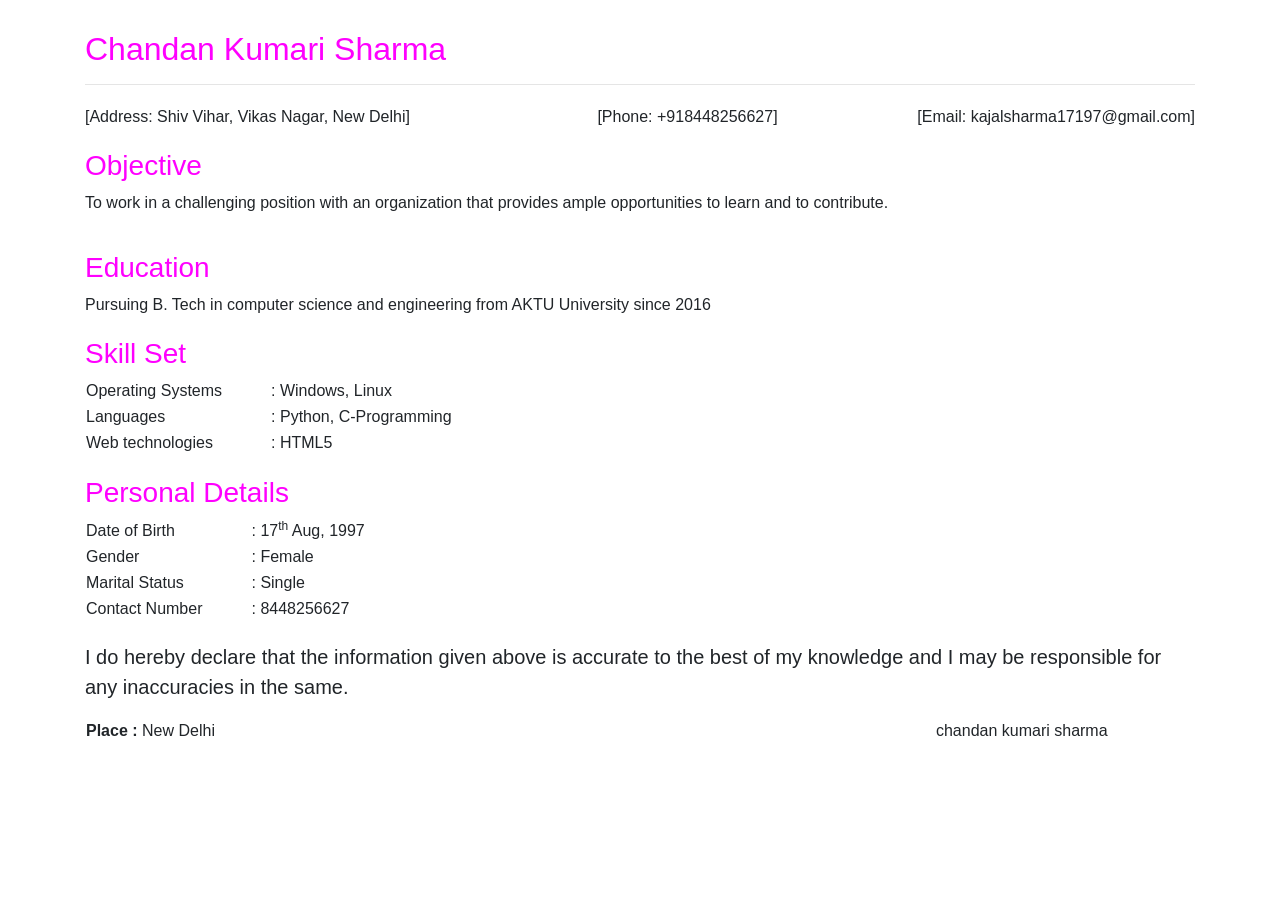
==== index.html @ b854574d "Resume" ====
<!DOCTYPE html>
<html lang="en">
<head>
    <meta charset="UTF-8">
    <meta name="viewport" content="width=device-width, initial-scale=1.0">
    <meta http-equiv="X-UA-Compatible" content="ie=edge">
    <title>Resume</title>
    <link rel="stylesheet" href="https://stackpath.bootstrapcdn.com/bootstrap/4.3.1/css/bootstrap.min.css" integrity="sha384-ggOyR0iXCbMQv3Xipma34MD+dH/1fQ784/j6cY/iJTQUOhcWr7x9JvoRxT2MZw1T" crossorigin="anonymous">
    <link rel="stylesheet" href="resume.css" />
</head>
<body>
    <div class="container">
        <h2 class="resume-title display-5">Chandan Kumari Sharma</h2>
        <hr style="color: magenta">
        <div class="section about-section row">
            <span class="col-md-5 about-sub-section about-address">[Address: Shiv Vihar, Vikas Nagar, New Delhi]</span>
            <span class="col-md-3 about-sub-section about-phone">[Phone: +918448256627]</span>
            <span class="col-md-4 about-sub-section about-email">[Email: kajalsharma17197@gmail.com]</span>
        </div>
        <div class="section objective">
            <div class="row">
                <div class="col-md-12">
                    <h3>Objective</h3>
                </div>
            </div>
            <div class="row">
                <div class="col-md-12">
                    <p>To work in a challenging position with an organization that provides ample opportunities to learn and to contribute.</p>
                </div>
            </div>
        </div>
        <div class="section">
            <h3>Education</h3>
            <p>Pursuing B. Tech in computer science and engineering from AKTU University since 2016</p>
        </div>
        <div class="section">
            <h3>Skill Set</h3>
            <table class="skills">
                <tr>
                    <td class="skill-type">Operating Systems </td>
                    <td>: Windows, Linux</td>
                </tr>
                <tr>
                    <td class="skill-type">Languages </td>
                    <td>: Python, C-Programming</td>
                </tr>
                <tr>
                    <td class="skill-type">Web technologies </td>
                    <td>: HTML5</td>
                </tr>
            </table>
        </div>
        <div class="section">
            <h3>Personal Details</h3>
            <table class="skills">
                <tr>
                    <td class="skill-type">Date of Birth</td>
                    <td>: 17<sup>th</sup> Aug, 1997</td>
                </tr>
                <tr>
                    <td class="skill-type">Gender</td>
                    <td>: Female</td>
                </tr>
                <tr>
                    <td class="skill-type">Marital Status</td>
                    <td>: Single</td>
                </tr>
                <tr>
                    <td class="skill-type">Contact Number</td>
                    <td>: 8448256627</td>
                </tr>
            </table>
        </div>
        <div class="section">
            <blockquote class="blockquote">
                <p class="mb-0">I do hereby declare that the information given above is accurate to the best of my knowledge and I may be responsible for any inaccuracies in the same.</p>
            </blockquote>
            <table>
                <tr>
                    <td><b>Place : </b>New Delhi</td>
                    <td class="name"> chandan kumari sharma</td>
                </tr>
            </table>
        </div>
    </div>
</body>
</html>
---- resume.css ----
* {
    font-family: Verdana, Geneva, Tahoma, sans-serif;
}

.container {
    margin-top: 30px;
}

.resume-title {
    color: magenta;
}

h1, h2, h3, h4, h5, h6 {
    color: magenta;
}
table.skills {
    padding-left: 50px;
}
table.skills td.skill-type {
    padding-right: 3em;
}
.name {
    padding-left: 45em;
}

.section {
    margin-top: 20px;
}

.about-section .about-sub-section.about-address {
    text-align: left;
}
.about-section .about-sub-section.about-phone {
    text-align: center;
}
.about-section .about-sub-section.about-email {
    text-align: right;
}
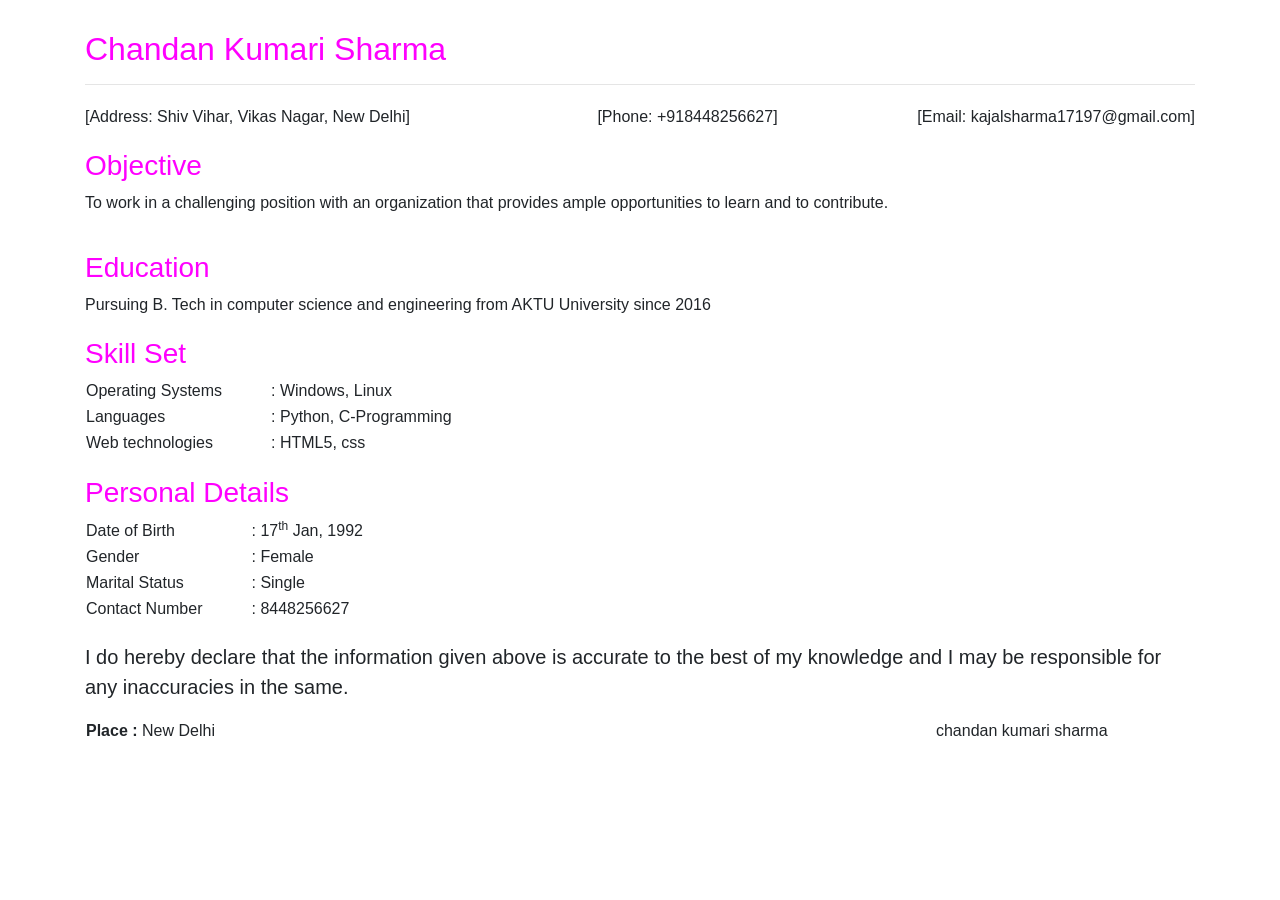
==== commit 8de1cb8b: "added some changes" ====
--- a/index.html
+++ b/index.html
@@ -46,7 +46,7 @@
                 </tr>
                 <tr>
                     <td class="skill-type">Web technologies </td>
-                    <td>: HTML5</td>
+                    <td>: HTML5, css</td>
                 </tr>
             </table>
         </div>
@@ -55,7 +55,7 @@
             <table class="skills">
                 <tr>
                     <td class="skill-type">Date of Birth</td>
-                    <td>: 17<sup>th</sup> Aug, 1997</td>
+                    <td>: 17<sup>th</sup> Jan, 1992</td>
                 </tr>
                 <tr>
                     <td class="skill-type">Gender</td>
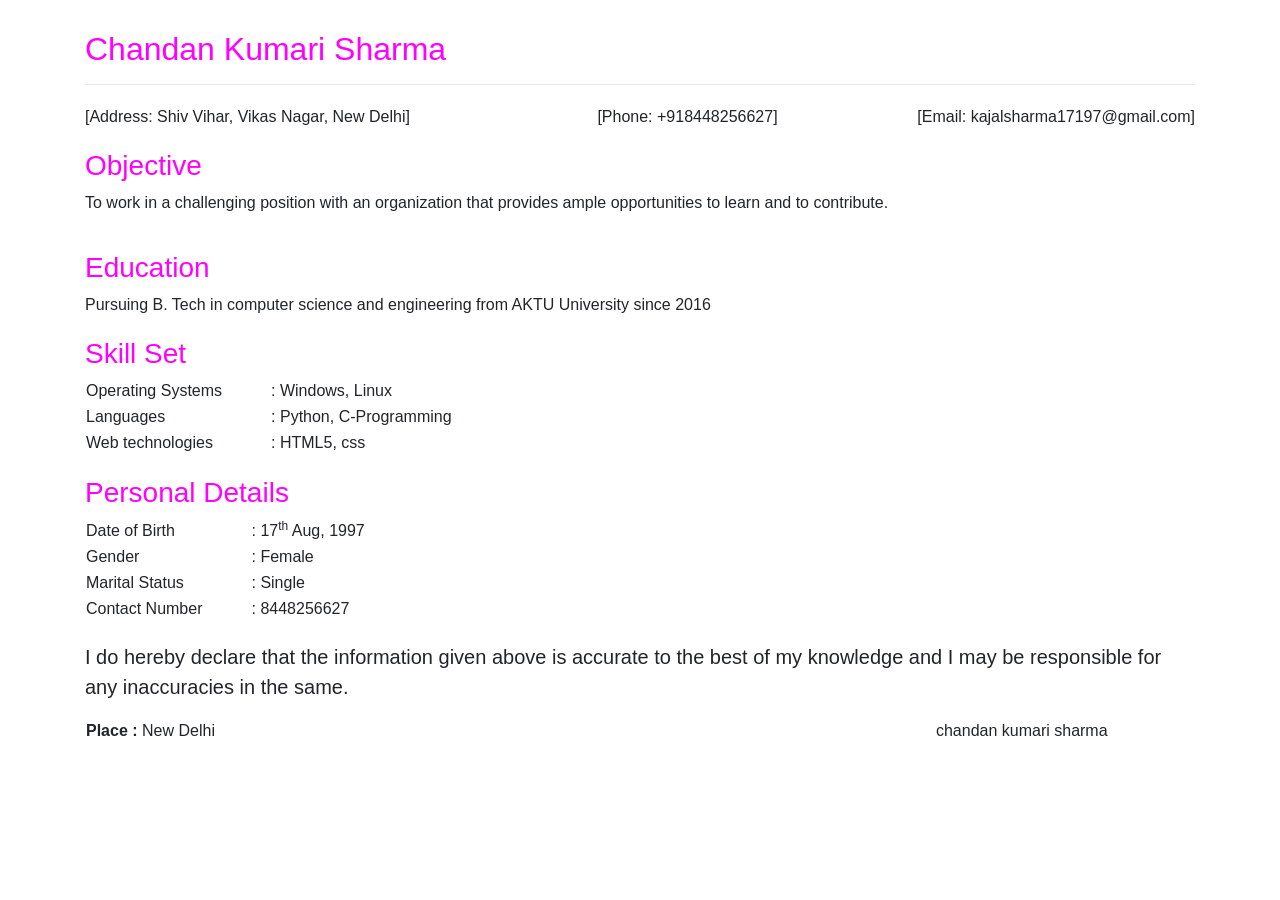
==== commit 26e305d1: "Merge branch 'master' of github.com:sharmakajal0/sharmakajal0.github.io" ====
--- a/index.html
+++ b/index.html
@@ -55,7 +55,7 @@
             <table class="skills">
                 <tr>
                     <td class="skill-type">Date of Birth</td>
-                    <td>: 17<sup>th</sup> Jan, 1992</td>
+                    <td>: 17<sup>th</sup> Aug, 1997</td>
                 </tr>
                 <tr>
                     <td class="skill-type">Gender</td>
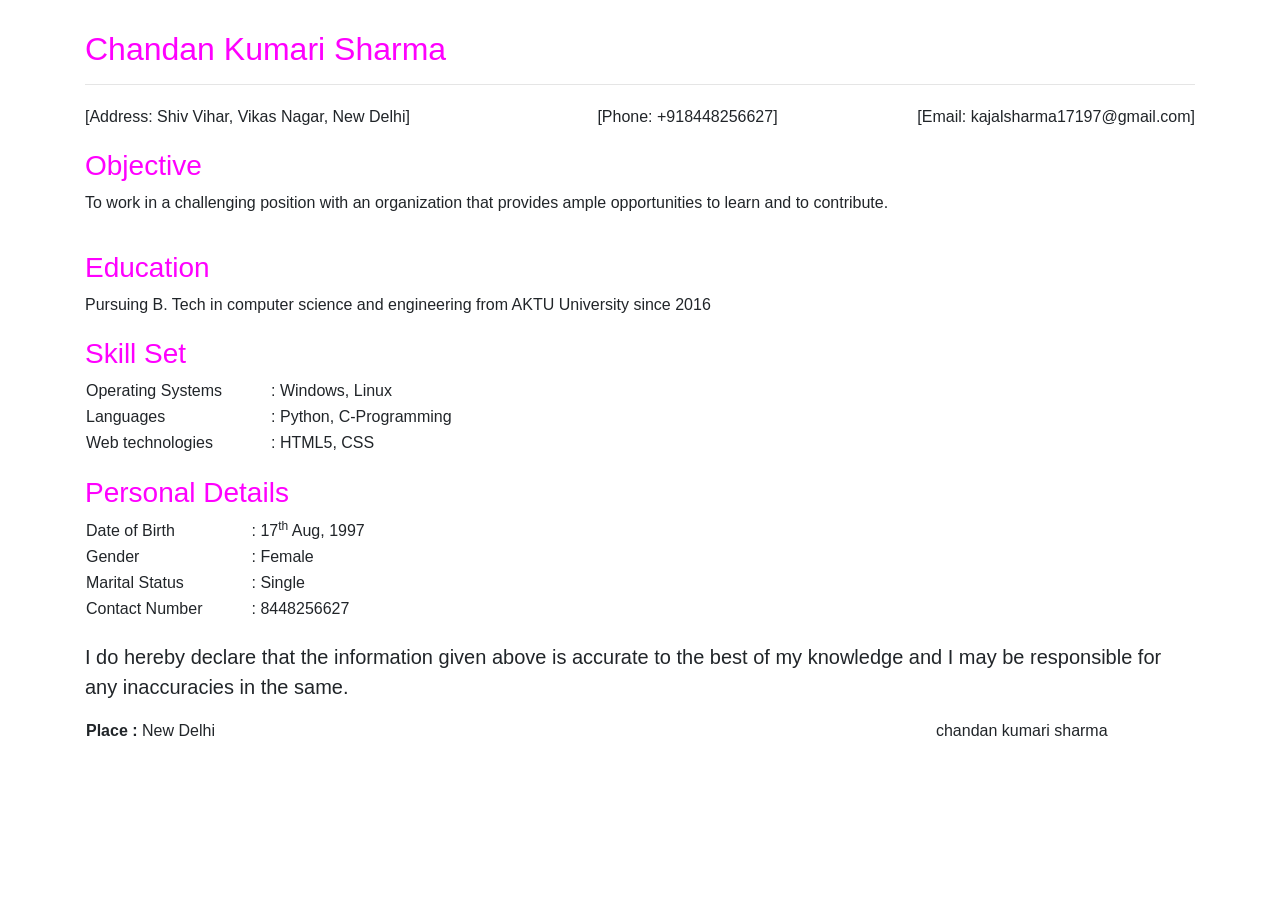
==== commit 7bcab729: "added some changes" ====
--- a/index.html
+++ b/index.html
@@ -46,7 +46,7 @@
                 </tr>
                 <tr>
                     <td class="skill-type">Web technologies </td>
-                    <td>: HTML5, css</td>
+                    <td>: HTML5, CSS</td>
                 </tr>
             </table>
         </div>
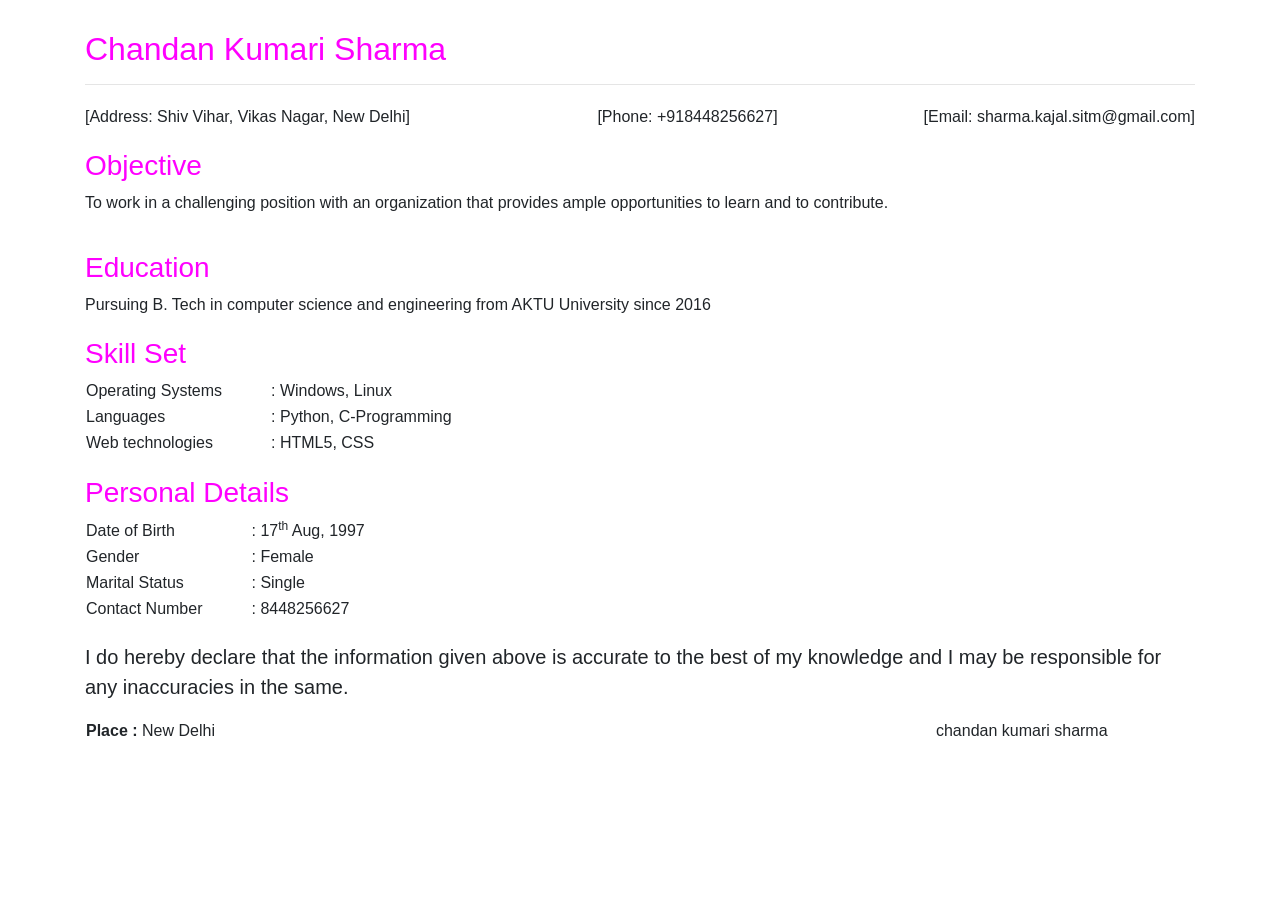
==== commit 03a0353f: "added new gmail" ====
--- a/index.html
+++ b/index.html
@@ -15,7 +15,7 @@
         <div class="section about-section row">
             <span class="col-md-5 about-sub-section about-address">[Address: Shiv Vihar, Vikas Nagar, New Delhi]</span>
             <span class="col-md-3 about-sub-section about-phone">[Phone: +918448256627]</span>
-            <span class="col-md-4 about-sub-section about-email">[Email: kajalsharma17197@gmail.com]</span>
+            <span class="col-md-4 about-sub-section about-email">[Email: sharma.kajal.sitm@gmail.com]</span>
         </div>
         <div class="section objective">
             <div class="row">
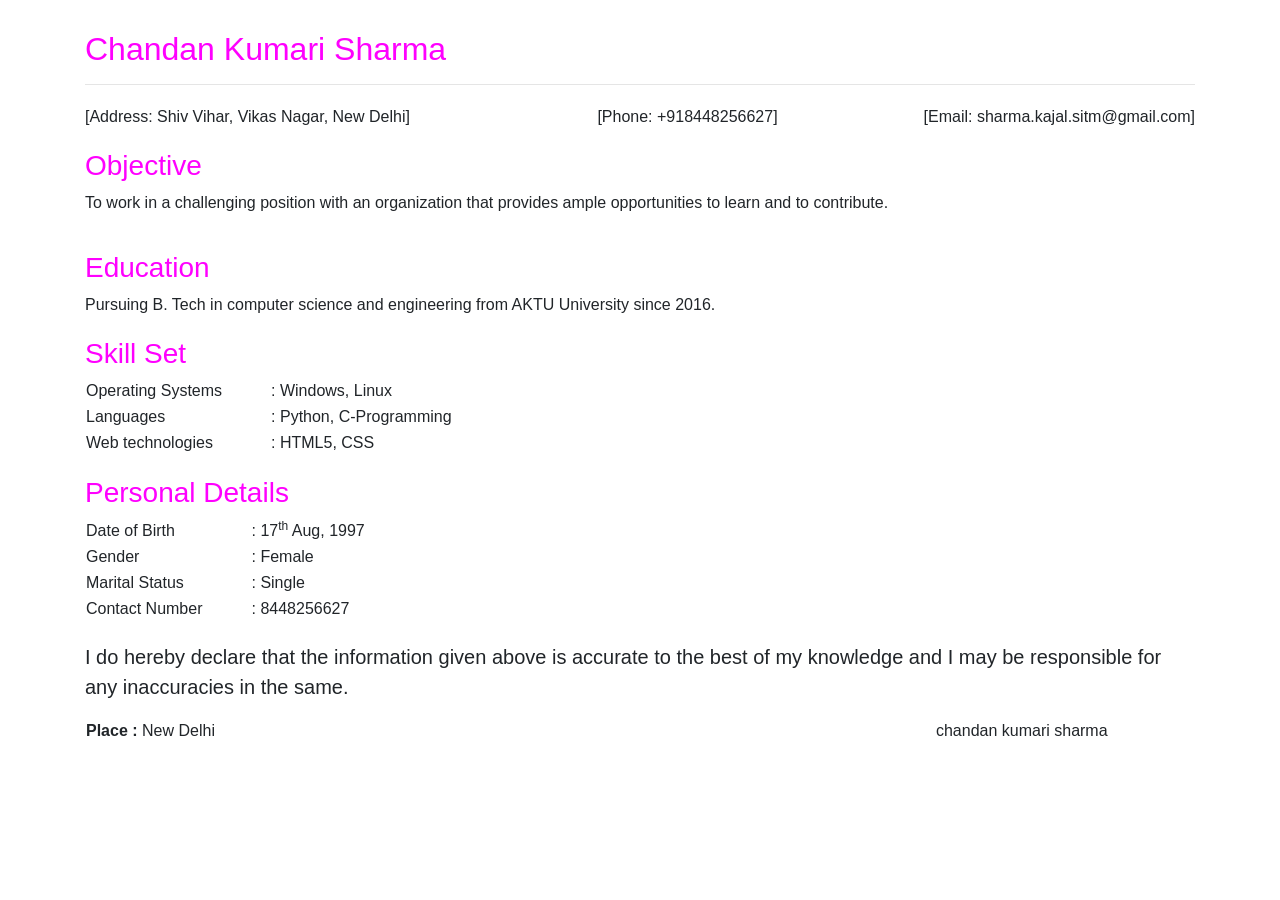
==== commit 7b0655b0: "modified index.html" ====
--- a/index.html
+++ b/index.html
@@ -25,13 +25,18 @@
             </div>
             <div class="row">
                 <div class="col-md-12">
-                    <p>To work in a challenging position with an organization that provides ample opportunities to learn and to contribute.</p>
+                    <p>
+                        To work in a challenging position with an organization 
+                        that provides ample opportunities to learn and to contribute.
+                    </p>
                 </div>
             </div>
         </div>
         <div class="section">
             <h3>Education</h3>
-            <p>Pursuing B. Tech in computer science and engineering from AKTU University since 2016</p>
+            <p>
+                Pursuing B. Tech in computer science and engineering from AKTU University since 2016.
+            </p>
         </div>
         <div class="section">
             <h3>Skill Set</h3>
--- a/resume.css
+++ b/resume.css
@@ -35,4 +35,4 @@
 }
 .about-section .about-sub-section.about-email {
     text-align: right;
-}+}
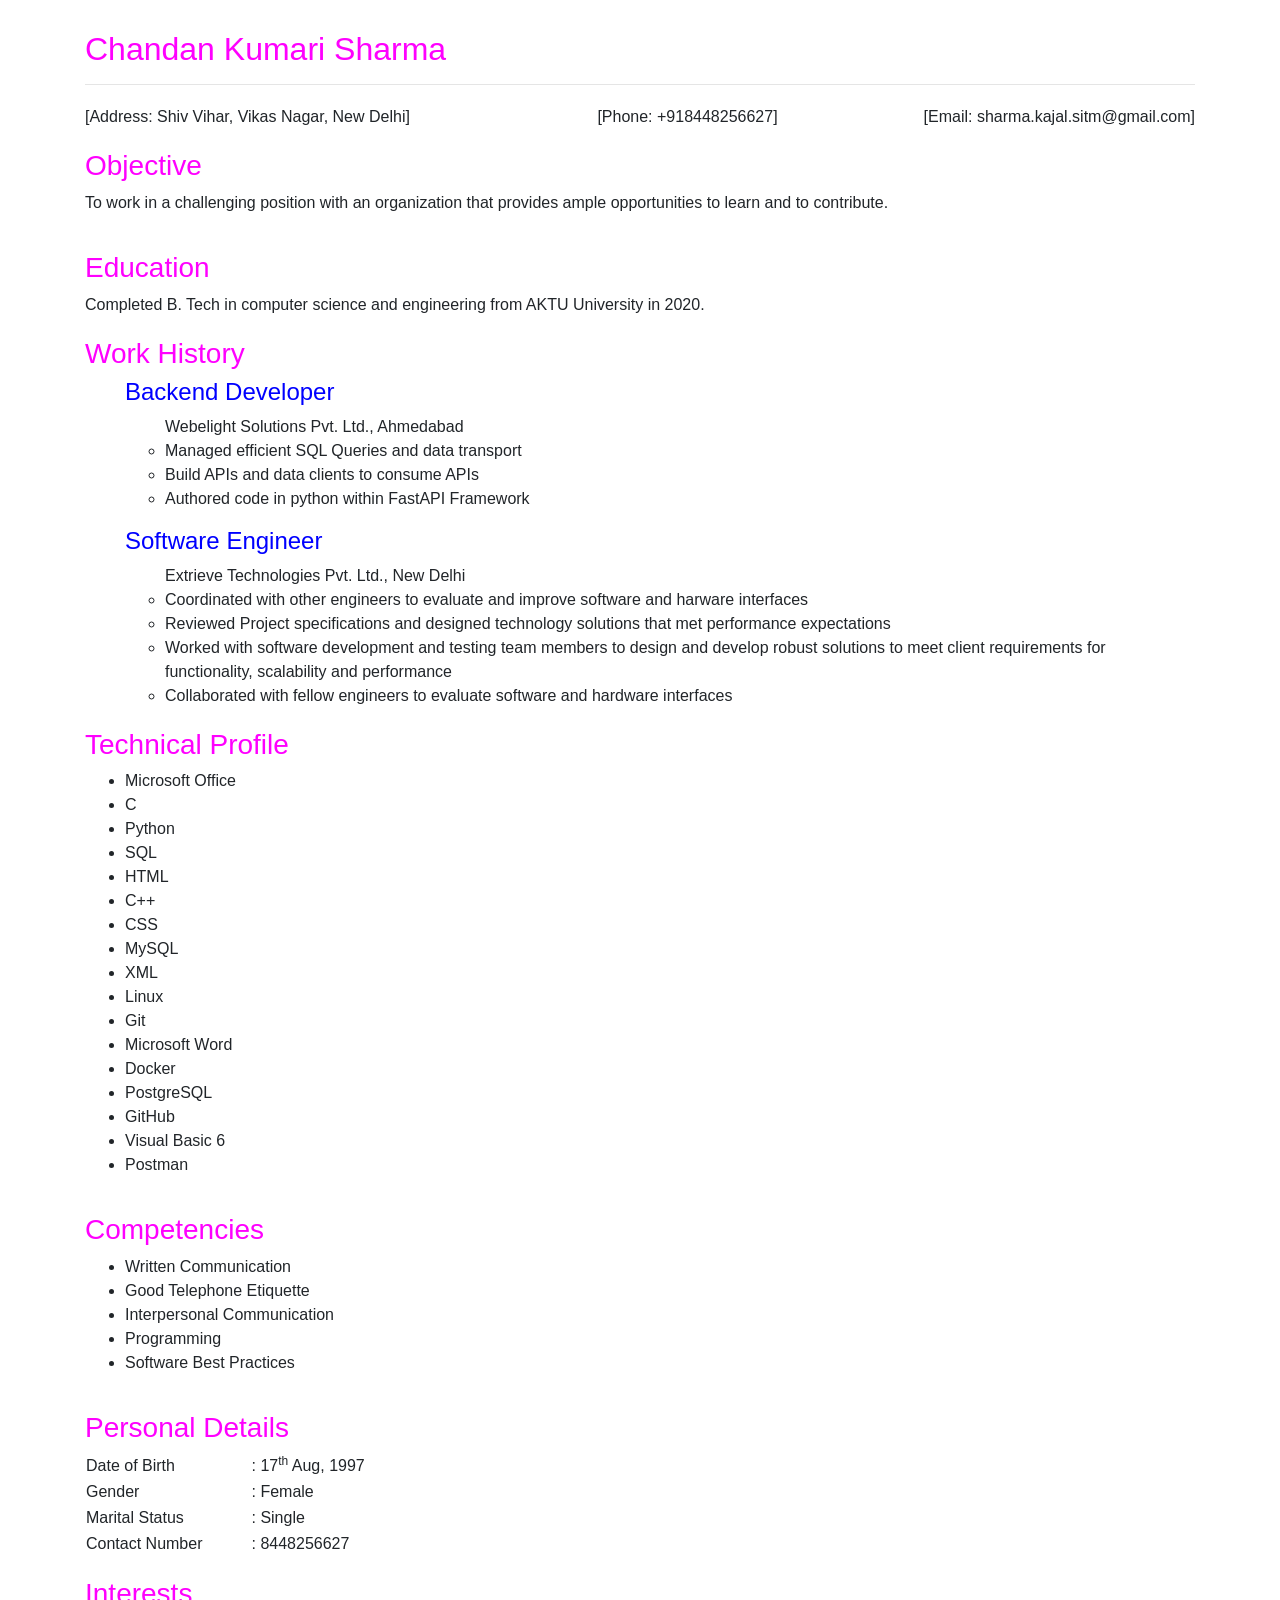
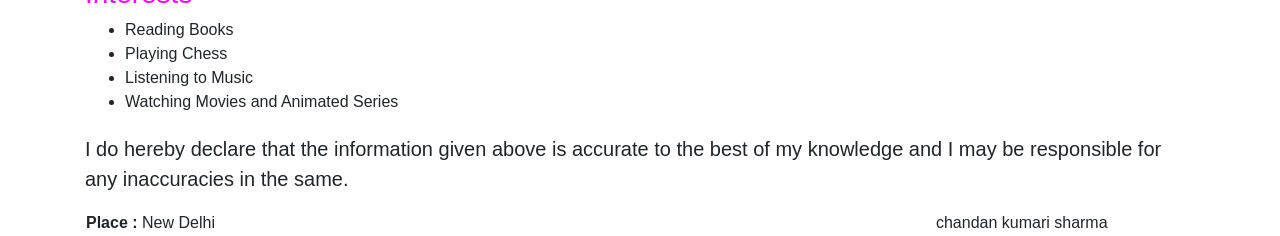
==== commit f809be41: "updated resume" ====
--- a/index.html
+++ b/index.html
@@ -35,24 +35,65 @@
         <div class="section">
             <h3>Education</h3>
             <p>
-                Pursuing B. Tech in computer science and engineering from AKTU University since 2016.
+                Completed B. Tech in computer science and engineering from AKTU University in 2020.
             </p>
         </div>
         <div class="section">
-            <h3>Skill Set</h3>
+            <h3>Work History</h3>
+            <ul>
+                <h4>Backend Developer</h4>
+                <ul>Webelight Solutions Pvt. Ltd., Ahmedabad</ul>
+                <ul>
+                    <li>Managed efficient SQL Queries and data transport</li>
+                    <li>Build APIs and data clients to consume APIs</li>
+                    <li>Authored code in python within FastAPI Framework</li>
+                </ul>
+            </ul>
+            <ul>
+                <h4>Software Engineer</h4>
+                <ul>Extrieve Technologies Pvt. Ltd., New Delhi</ul>
+                <ul>
+                    <li>Coordinated with other engineers to evaluate and improve software and harware interfaces</li>
+                    <li>Reviewed Project specifications and designed technology solutions that met performance expectations</li>
+                    <li>Worked with software development and testing team members to design and develop robust solutions to meet client requirements for functionality, scalability and performance</li>
+                    <li>Collaborated with fellow engineers to evaluate software and hardware interfaces</li>
+                </ul>
+            </ul>
+        </div>
+        <div class="section">
+            <h3>Technical Profile</h3>
             <table class="skills">
-                <tr>
-                    <td class="skill-type">Operating Systems </td>
-                    <td>: Windows, Linux</td>
-                </tr>
-                <tr>
-                    <td class="skill-type">Languages </td>
-                    <td>: Python, C-Programming</td>
-                </tr>
-                <tr>
-                    <td class="skill-type">Web technologies </td>
-                    <td>: HTML5, CSS</td>
-                </tr>
+                <ul>
+                    <li>Microsoft Office</li>
+                    <li>C</li>
+                    <li>Python</li>
+                    <li>SQL</li>
+                    <li>HTML</li>
+                    <li>C++</li>
+                    <li>CSS</li>
+                    <li>MySQL</li>
+                    <li>XML</li>
+                    <li>Linux</li>
+                    <li>Git</li>
+                    <li>Microsoft Word</li>
+                    <li>Docker</li>
+                    <li>PostgreSQL</li>
+                    <li>GitHub</li>
+                    <li>Visual Basic 6</li>
+                    <li>Postman</li>
+                </ul>
+            </table>
+        </div>
+        <div class="section">
+            <h3>Competencies</h3>
+            <table class="skills">
+                <ul>
+                    <li>Written Communication</li>
+                    <li>Good Telephone Etiquette</li>
+                    <li>Interpersonal Communication</li>
+                    <li>Programming</li>
+                    <li>Software Best Practices</li>
+                </ul>
             </table>
         </div>
         <div class="section">
@@ -77,6 +118,15 @@
             </table>
         </div>
         <div class="section">
+            <h3>Interests</h3>
+            <ul>
+                <li>Reading Books</li>
+                <li>Playing Chess</li>
+                <li>Listening to Music</li>
+                <li>Watching Movies and Animated Series</li>
+            </ul>
+        </div>
+        <div class="section">
             <blockquote class="blockquote">
                 <p class="mb-0">I do hereby declare that the information given above is accurate to the best of my knowledge and I may be responsible for any inaccuracies in the same.</p>
             </blockquote>
--- a/resume.css
+++ b/resume.css
@@ -10,9 +10,14 @@
     color: magenta;
 }
 
-h1, h2, h3, h4, h5, h6 {
+h1, h2, h3, h5, h6 {
     color: magenta;
 }
+
+h4 {
+    color: blue;
+}
+
 table.skills {
     padding-left: 50px;
 }
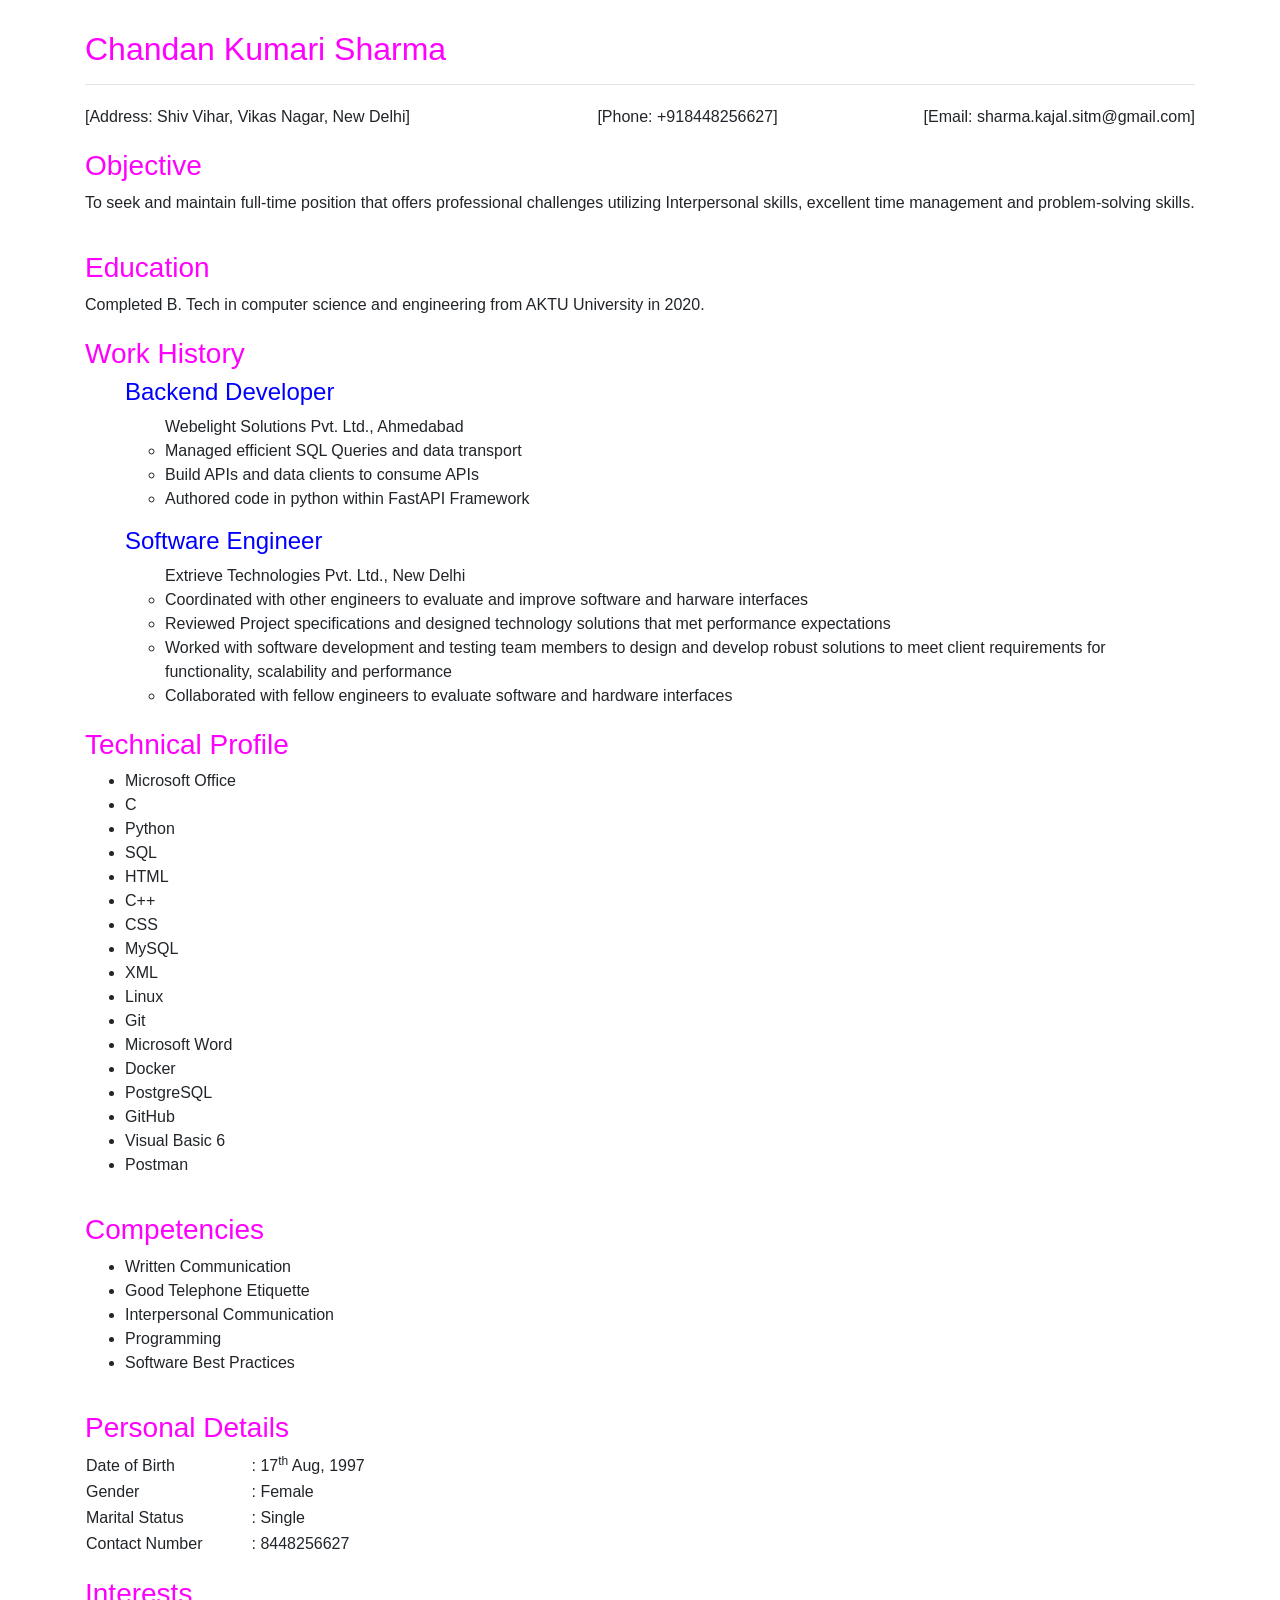
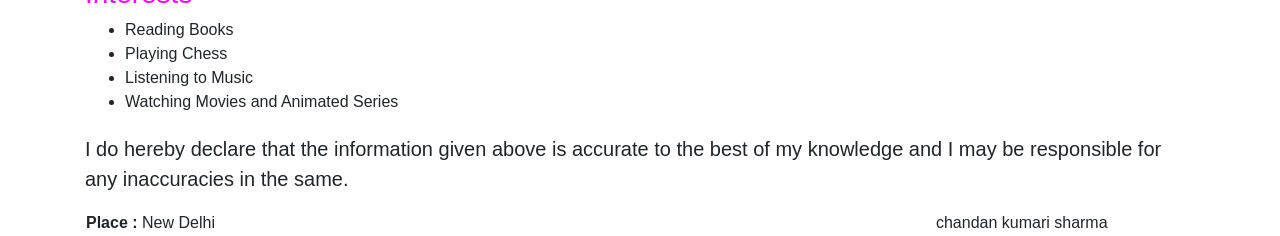
==== commit af1c2809: "updated resume" ====
--- a/index.html
+++ b/index.html
@@ -26,8 +26,8 @@
             <div class="row">
                 <div class="col-md-12">
                     <p>
-                        To work in a challenging position with an organization 
-                        that provides ample opportunities to learn and to contribute.
+                        To seek and maintain full-time position that offers professional challenges utilizing Interpersonal 
+                        skills, excellent time management and problem-solving skills.
                     </p>
                 </div>
             </div>
